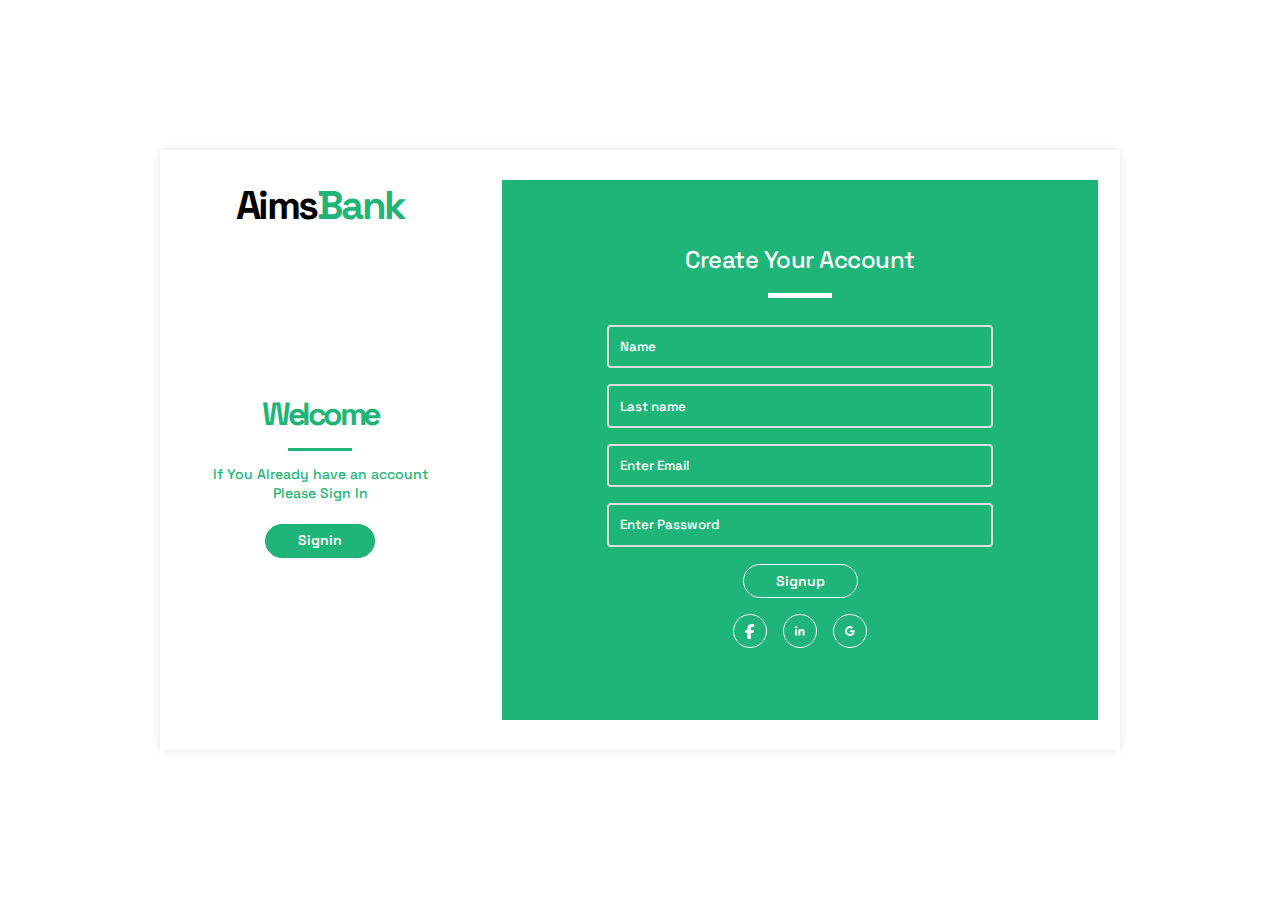
==== signup.html @ 36c6e38f "Add files via upload" ====
<!DOCTYPE html>
<html lang="en">
  <head>
    <meta charset="UTF-8" />
    <meta name="viewport" content="width=device-width, initial-scale=1.0" />
    <title>ProfilePal</title>

    <link rel="stylesheet" href="assets/css/signup.css" />

    <script src="assets/js/main.js" defer></script>
  </head>
  <body>
    <div class="__wrapper">
      <div class="__wrapper__create__account__display">
        <div class="__wrapper__create__container__display">
          <div class="__brand">Aims<span>Bank</span></div>

          <div class="__header">Welcome</div>
          <hr class="__line" />
          <div class="__text">
           If You Already have an account Please Sign In
          </div>
          <a href="" class="__signup __signin">Signin</a>

        </div>
      </div>
      <div class="__wrapper__form__container">
        <div class="__wrapper__form__content">
          <div class="__login__header">
            <div class="__header">Create Your Account</div>
            <hr class="__line" />


            <form action="" class="login__form">
              <div class="input__container">
                <input
                  type="text"
                  name="name"
                  class="email __input"
                  placeholder="Name"
                  required
                />
                <label for="email" class="show__label">First Name</label>
              </div>

              <div class="input__container">
                <input
                  type="text"
                  name="last_name"
                  class="email __input"
                  placeholder="Last name"
                  required
                />
                <label for="email" class="show__label a">Last Name</label>
              </div>

              <div class="input__container">
                <input
                  type="email"
                  name="email"
                  class="email __input"
                  placeholder="Enter Email"
                  required
                />
                <label for="email" class="show__label b ">Email</label>
              </div>

              <div class="input__container">
                <input
                  type="email"
                  name="email"
                  class="email __input"
                  placeholder="Enter Password"
                  required
                />
                <label for="email" class="show__label c">Password</label>
              </div>


            </form>

          <a href="" class="__signup">Signup</a>

            <ul class="socials">
                <li>
                  <svg xmlns="http://www.w3.org/2000/svg" viewBox="0 0 320 512">
                    <path
                      d="M80 299.3V512H196V299.3h86.5l18-97.8H196V166.9c0-51.7 20.3-71.5 72.7-71.5c16.3 0 29.4 .4 37 1.2V7.9C291.4 4 256.4 0 236.2 0C129.3 0 80 50.5 80 159.4v42.1H14v97.8H80z"
                    />
                  </svg>
                </li>
                <li>
                  <svg xmlns="http://www.w3.org/2000/svg" viewBox="0 0 448 512">
                    <path
                      d="M100.3 448H7.4V148.9h92.9zM53.8 108.1C24.1 108.1 0 83.5 0 53.8a53.8 53.8 0 0 1 107.6 0c0 29.7-24.1 54.3-53.8 54.3zM447.9 448h-92.7V302.4c0-34.7-.7-79.2-48.3-79.2-48.3 0-55.7 37.7-55.7 76.7V448h-92.8V148.9h89.1v40.8h1.3c12.4-23.5 42.7-48.3 87.9-48.3 94 0 111.3 61.9 111.3 142.3V448z"
                    />
                  </svg>
                </li>
                <li>
                  <svg xmlns="http://www.w3.org/2000/svg" viewBox="0 0 488 512">
                    <path
                      d="M488 261.8C488 403.3 391.1 504 248 504 110.8 504 0 393.2 0 256S110.8 8 248 8c66.8 0 123 24.5 166.3 64.9l-67.5 64.9C258.5 52.6 94.3 116.6 94.3 256c0 86.5 69.1 156.6 153.7 156.6 98.2 0 135-70.4 140.8-106.9H248v-85.3h236.1c2.3 12.7 3.9 24.9 3.9 41.4z"
                    />
                  </svg>
                </li>
              </ul>

          </div>
        </div>
      </div>
    </div>
  </body>
</html>
---- assets/css/signup.css ----
* {
    margin: 0px;
    padding: 0px;
}


@font-face {
    font-family: font;
    src: url(font/SpaceGrotesk-VariableFont_wght.ttf);
}

:root {
    /* Colors  */
    --accent : #1fb578;

}

body {
    display: flex;
    justify-content: center;
    align-items: center;

    height: 100vh;
}

/* The Wrapper  */
.__wrapper {
    width: 75%;
    height: 600px;
    background: white;
    box-shadow: 0 0 10px rgb(0 0 0 / .1);
    border-radius: 1px;

    display: grid;
    grid-template-columns: 1fr 2fr;
}

/* The Wrapper Form Container */
.__wrapper__form__container {
    width: 100%;
    height: 100%;

    display: flex;
    justify-content: center;
    align-items: center;
}

/* The Wrapper Create Account display */
.__wrapper__create__account__display {
    width: 100%;
    height: 100%;
    /* background: var(--accent); */
    color: var(--accent);
}

.__wrapper__create__container__display {
    width: 100%;
    height: 100%;
    display: flex;
    flex-direction: column;
    justify-content: center;
    align-items: center;
}

.__wrapper__create__container__display .__text  {
    color: var(--accent);
}



/* Wrapper Form Content */
.__wrapper__form__content {
    width: 93%;
    height: 90%;
    display: flex;
    justify-content: center;
    align-items: center;

    flex-direction: column;
    background: var(--accent);
}


/* Typo  */

.__brand {
    font-size: 2.5rem;
    line-height: 3rem;
    font-family: font;
    font-weight: bold;
    letter-spacing: -2.5px;
    color: black;  
    cursor: pointer;
    transition: all .2s ease-in-out;

    position: relative;
top: -10rem;
}

.__brand span {
    color: var(--accent);

}

.__brand:hover {
    opacity: .8;
    transform: scale(1.1);
}
.__header {
    font-size: 2rem;
    line-height: 3rem;
    font-family: font;
    font-weight: bold;
    letter-spacing: -3.5px;
    color: var(--accent);


}

.__line {
    margin: .6rem 0;
    width: 4rem;
    height: 3px;
    background: var(--accent);
    border: none;
}

.__text {
    font-family: font;
    text-align: center;
    font-size: 14px;
    line-height: 1.2rem;
    font-weight: 500;
    width: 80%;
    color: white;

    padding: .3rem 0;
}

.__login__header {
    padding: 1rem 0;
    width: 100%;

    display: flex;
    justify-content: center;
    align-items: center;
    flex-direction: column;
}

.__login__header span {
    font-family: font;
    text-align: center;
    font-size: 14px;
    line-height: 1.2rem;
    font-weight: 300;
    color: #ddd;
    cursor: pointer;
    transition: all .2s ease-in-out;
}

.__login__header span:hover {
    color: var(--accent);
}

.__login__header .__header {
    color: white;
    font-size: 1.5rem;
    font-weight: 500;
    letter-spacing: -.5px;
    width: 100%;
    text-align: center;
}

.__login__header .__line {
    background: white;
    height: 8px;
}

/* The Buttons  */
.__signup {
    padding: .4rem 2rem;
    border-radius: 2rem;
    text-decoration: none;
    border: 1px solid snow;

    cursor: pointer;
    font-family: font;
    text-align: center;
    font-size: 14px;
    line-height: 1.2rem;
    color: snow;
    font-weight: 600;
    
    transition: all .2s ease-in-out;
}

.__signin {
    margin-top: 1rem;
    background: var(--accent);
    border: 1px solid var(--accent);
}


.__signup:hover {
    background: snow;
    color: var(--accent);
}

/* The Socials  */
.socials {
    display: flex;
    list-style: none;
    gap: 1rem;
    padding: 1rem 0;
}

.socials svg {
    fill: white;
    width: .6rem;
    transition: all .2s ease-in-out;
}

.socials li {
    border: 1px solid white;
    width: 2rem;
    height: 2rem;
    cursor: pointer;

    display: flex;
    justify-content: center;
    align-items: center;
    border-radius: 100%;
    transition: all .2s ease-in-out;

}

.socials li:hover {
    border-color: black;
}

.socials li:hover > svg {
    fill: black;
}

/* The Login Form  */
.login__form {
    padding: 1rem 0 0 0;
    width: 65%;
    height :100%;
    display: flex;
    flex-direction: column;
    justify-content: center;
    align-items: center;

}

.input__container {
    position: relative;
    display: flex;
    width: 100%;
    flex-direction: column;
    padding: 0 0 1rem 0;
}


label {
    position: absolute;
    top: -8px;
    left: 10px;
    background: var(--accent);
    width: 84px;
    display: flex;
    justify-content: center;
    align-items: center;
    display: none;
    transition: all .1s ease-in-out;

    font-family: font;
    font-size: 14px;
    font-weight: bold;
}

.a {
    width: 82px;
}

.b {
    width: 44px;
}

.c {
    width: 72px;
}

.__input {
    width: 96%;
    padding: .7rem 0 .7rem .7rem;
    outline: none;
    border-radius: 4px;
    border: 2px solid #ddd;
    transition: all .2s ease-in-out;  
    color: #bbb9b9c4;  
    font-weight: 500;
    font-family: font;
    cursor: pointer;
    background: var(--accent);
}

.__input::placeholder {
    color: white;
}

.__input:hover {
    background: #1fb57923;
    border: 2px solid #dddddd7e;
    
}


.__input:focus {
    border: 2px solid white;
    background: var(--accent);
}

.__input:focus ~ .show__label {
    display: flex;
    color: white;
}


/* The Option Wrapper  */
.__options__wrapper {
    width: 100%;
    padding: .2rem 0;
    height: auto;

    display: flex;
    justify-content: center;
    align-items: center;
}


.__option__container {
    width: 60%;
    height: auto;
    /* background: #ddd; */

    display: flex;
    justify-content: space-between;
    align-items: center;
}

input {
    cursor: pointer;
}
.__option__container span {
    color: black;
    font-weight: 500;
    display: flex;
    gap: .3rem;
}

.__forgot {
    color: black;
    font-weight: 500;
    font-size: 14px;
    text-decoration: none;
    font-family: font;
}

.__forgot:hover {
    color: var(--accent);
    text-decoration: underline;
}
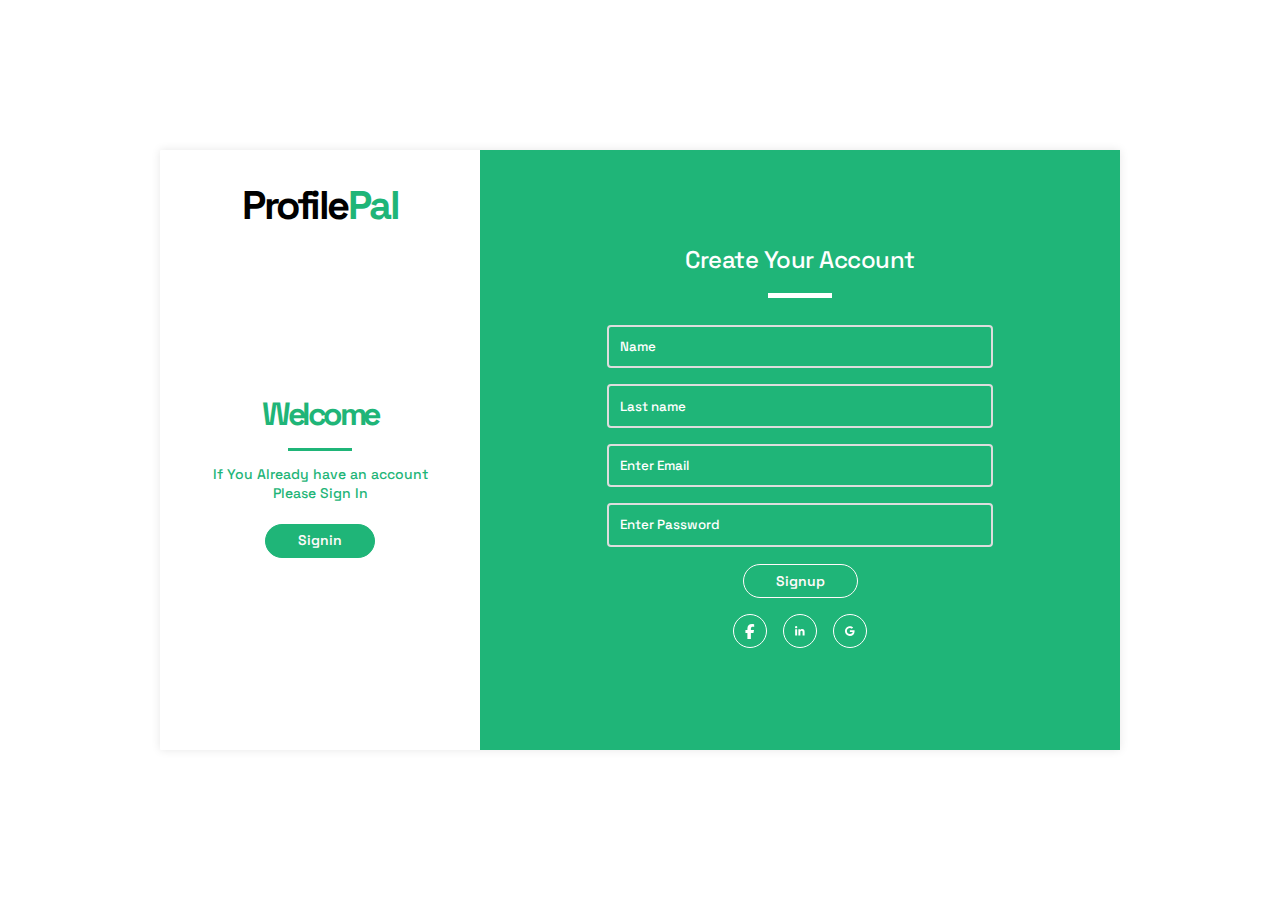
==== commit 732f23b6: "Add files via upload" ====
--- a/signup.html
+++ b/signup.html
@@ -13,7 +13,8 @@
     <div class="__wrapper">
       <div class="__wrapper__create__account__display">
         <div class="__wrapper__create__container__display">
-          <div class="__brand">Aims<span>Bank</span></div>
+            <div class="__brand">Profile<span>Pal</span></div>
+
 
           <div class="__header">Welcome</div>
           <hr class="__line" />
--- a/assets/css/signup.css
+++ b/assets/css/signup.css
@@ -43,6 +43,7 @@
     display: flex;
     justify-content: center;
     align-items: center;
+    background: var(--accent);
 }
 
 /* The Wrapper Create Account display */
